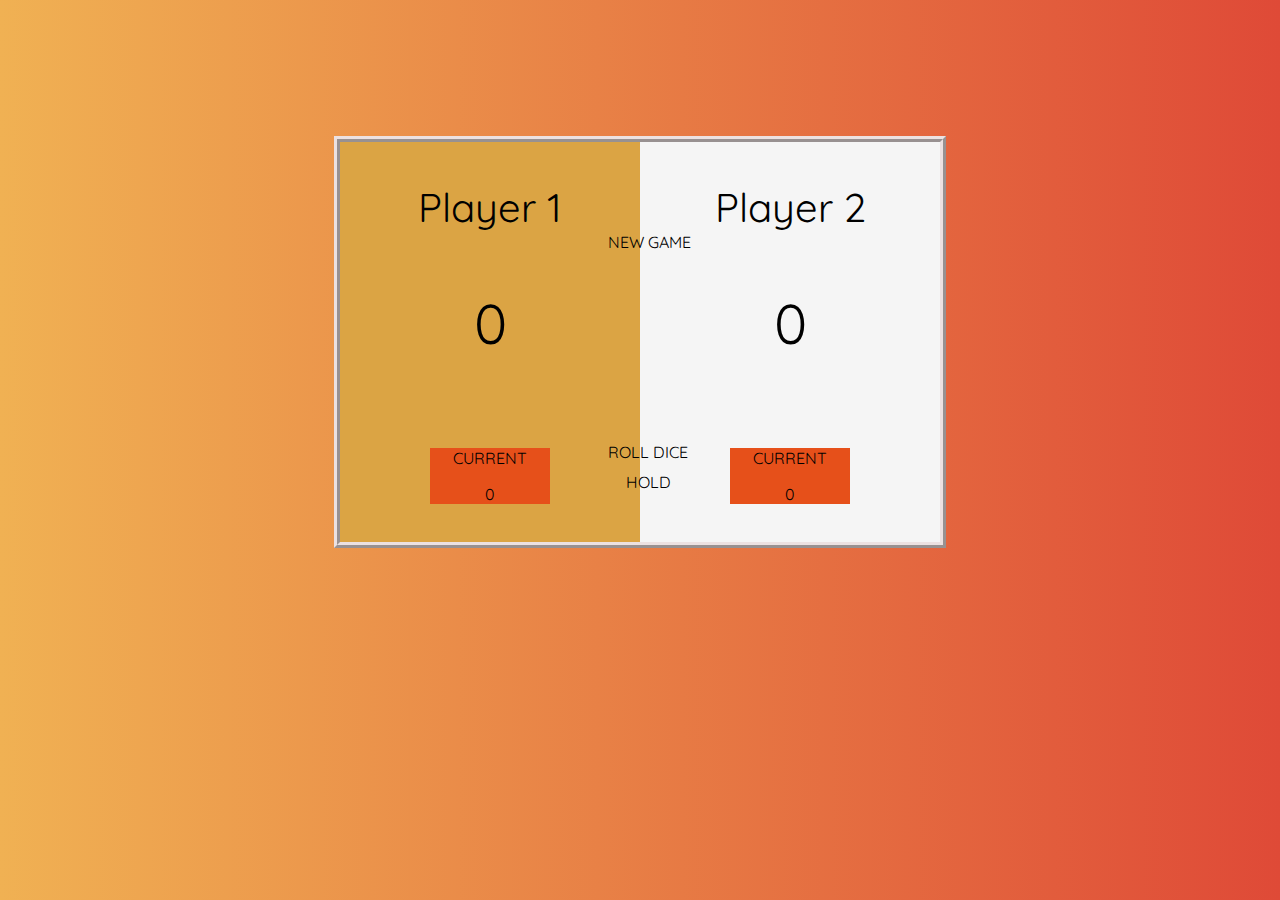
==== dicegame2/index.html @ 22f978c8 "copied files, finished initial layout" ====
<!DOCTYPE html>
<html lang="en">

<head>
    <meta charset="UTF-8">
    <meta name="viewport" content="width=device-width, initial-scale=1.0">
    <link rel="stylesheet" href="main.css">
    <title>Dice Game</title>
</head>

<body>

    <div class="container" div style="width:600px; margin:0 auto;">
        <button id="restart">NEW GAME</button>
        <div class="box1">
            <p id="player1">Player 1</p>
            <p id="score1">0</p>
            <div class="current1">
                <p id="currenttext1">CURRENT</p>
                <p id="currentscore1">0</p>
            </div>
        </div>

        <div class="box2">
            <p id="player2">Player 2</p>
            <p id="score2">0</p>
            <div class="current2">
                <p id="currenttext2">CURRENT</p>
                <p id="currentscore2">0</p>
            </div>
            
        </div>

        <div class="dice">
            <img id="diceImg" src="" width="25%" height="25%">
        </div>
        <button id="roll">ROLL DICE</button>
        <button id="hold">HOLD</button>
    </div>


    <script src="script.js"></script>
</body>

</html>
---- dicegame2/main.css ----
@import url('https://fonts.googleapis.com/css2?family=Sriracha&display=swap');
@import url('https://fonts.googleapis.com/css2?family=Quicksand:wght@300&display=swap');

body {
    height: 700px;
    background-color: red; 
    background-image: linear-gradient(to right , rgb(240, 177, 83) , rgb(223, 74, 55)); 
    font-family: monospace;
    padding-top: 10%;
}

.box1 {
    font-family: "Quicksand", monospace;
    background: rgb(219, 164, 68);
    text-align: center;
    width: 500px;
}

.box2 {
    font-family: "Quicksand", monospace;
    background: whitesmoke;
    width: 500px;
    text-align: center;
}

.container {
    display: flex;
    flex-direction: row;
    position: relative;
    border: rgb(236, 225, 225) solid 6px;
    border-style: ridge;
    height: 400px;
    width: 1000px;
}

#player1 {
    font-size: 250%;
    text-align: center;
}

#player2 {
    font-size: 250%;
    text-align: center;
}

#score1 {
    font-size: 350%;
    text-align: center;
}

#score2 {
    font-size: 350%;
    text-align: center;
}

.current1 {
    margin: 30%;
    border: red;
    background-color: rgb(230, 80, 26);
}

#currenttext1 {

}

#currentscore1 {

}

.current2 {
    margin: 30%;
    border: red;
    background-color: rgb(230, 80, 26);
}

#currenttext2 {

}

#currentscore2 {

}



/*start again button*/
#restart::before {
    font-family: fontAwesome;
    content: "\f067\00a0";
}
#restart {
    font-family: "Quicksand", monospace;
    font-size: 100%;
    border: none;
    background: none;
    position: absolute;
    padding-left: 42%;
    padding-top: 15%;
}




/*roll button*/
#roll::before {
    font-family: fontAwesome;
    content: "\f067\00a0";
}
#roll {
    font-family: "Quicksand", monospace;
    font-size: 100%;
    border: none;
    background: none;
    position: absolute;
    padding-top: 50%;
    padding-left: 42%;
}

#hold::before {
    font-family: fontAwesome;
    content: "\f067\00a0";
}
#hold {
    font-family: "Quicksand", monospace;
    font-size: 100%;
    border: none;
    background: none;
    position: absolute;
    padding-top: 55%;
    padding-left: 45%;
}


#diceImg {
    display: none;
    padding-left: 37%;
}
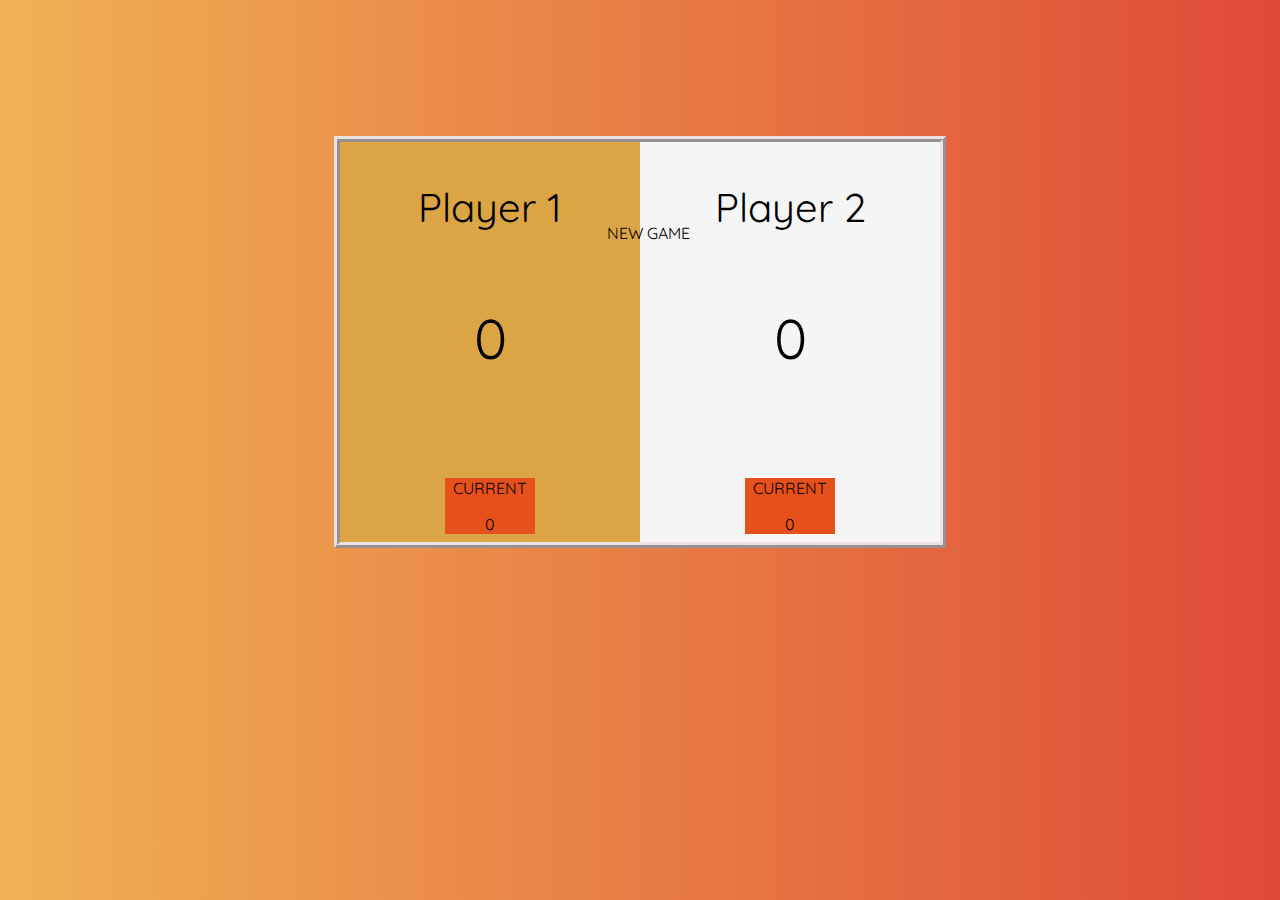
==== commit 93c2f099: "tidied up html and css, started js code" ====
--- a/dicegame2/index.html
+++ b/dicegame2/index.html
@@ -4,6 +4,7 @@
 <head>
     <meta charset="UTF-8">
     <meta name="viewport" content="width=device-width, initial-scale=1.0">
+    <script src="https://kit.fontawesome.com/b6897e3d2a.js" crossorigin="anonymous"></script>
     <link rel="stylesheet" href="main.css">
     <title>Dice Game</title>
 </head>
@@ -11,31 +12,35 @@
 <body>
 
     <div class="container" div style="width:600px; margin:0 auto;">
-        <button id="restart">NEW GAME</button>
+        <img id="diceImg" src="" width="20%" height="20%">
+        
+
         <div class="box1">
             <p id="player1">Player 1</p>
             <p id="score1">0</p>
             <div class="current1">
-                <p id="currenttext1">CURRENT</p>
+                <p>CURRENT</p>
                 <p id="currentscore1">0</p>
             </div>
+        </div>
+
+        <div class="buttonbox">
+            <button id="restart">NEW GAME</button>
+            <button id="roll">ROLL DICE</button>
+            <button id="hold">HOLD</button>
         </div>
 
         <div class="box2">
             <p id="player2">Player 2</p>
             <p id="score2">0</p>
             <div class="current2">
-                <p id="currenttext2">CURRENT</p>
+                <p>CURRENT</p>
                 <p id="currentscore2">0</p>
-            </div>
-            
+            </div> 
         </div>
 
-        <div class="dice">
-            <img id="diceImg" src="" width="25%" height="25%">
-        </div>
-        <button id="roll">ROLL DICE</button>
-        <button id="hold">HOLD</button>
+       
+
     </div>
 
 
--- a/dicegame2/main.css
+++ b/dicegame2/main.css
@@ -44,17 +44,19 @@
 }
 
 #score1 {
+    padding-top: 5%;
     font-size: 350%;
     text-align: center;
 }
 
 #score2 {
+    padding-top: 5%;
     font-size: 350%;
     text-align: center;
 }
 
 .current1 {
-    margin: 30%;
+    margin: 35%;
     border: red;
     background-color: rgb(230, 80, 26);
 }
@@ -68,7 +70,7 @@
 }
 
 .current2 {
-    margin: 30%;
+    margin: 35%;
     border: red;
     background-color: rgb(230, 80, 26);
 }
@@ -81,58 +83,61 @@
 
 }
 
+/*dice*/
 
+#diceImg {
+    display: none;
+    position: absolute;
+    width: 15%;
+    padding-left: 42.5%;
+    padding-top: 25%;
+}
+
+.buttonbox {
+    position: absolute;
+    width: 150px;
+    left: 245px;
+    top: 80px;
+}
 
 /*start again button*/
 #restart::before {
     font-family: fontAwesome;
-    content: "\f067\00a0";
+    content: "\f055\00a0";
 }
 #restart {
+    margin-bottom: 150%;
     font-family: "Quicksand", monospace;
     font-size: 100%;
     border: none;
     background: none;
-    position: absolute;
-    padding-left: 42%;
-    padding-top: 15%;
+}
+
+/*roll button*/
+#roll::before {
+    font-family: fontAwesome;
+    content: "\f055\00a0";
+}
+#roll {
+    display: none;
+    font-family: "Quicksand", monospace;
+    font-size: 100%;
+    border: none;
+    background: none;
+}
+
+#hold::before {
+    font-family: fontAwesome;
+    content: "\f055\00a0";
+}
+#hold {
+    display: none;
+    font-family: "Quicksand", monospace;
+    font-size: 100%;
+    border: none;
+    background: none;
 }
 
 
 
 
-/*roll button*/
-#roll::before {
-    font-family: fontAwesome;
-    content: "\f067\00a0";
-}
-#roll {
-    font-family: "Quicksand", monospace;
-    font-size: 100%;
-    border: none;
-    background: none;
-    position: absolute;
-    padding-top: 50%;
-    padding-left: 42%;
-}
-
-#hold::before {
-    font-family: fontAwesome;
-    content: "\f067\00a0";
-}
-#hold {
-    font-family: "Quicksand", monospace;
-    font-size: 100%;
-    border: none;
-    background: none;
-    position: absolute;
-    padding-top: 55%;
-    padding-left: 45%;
-}
-
-
-#diceImg {
-    display: none;
-    padding-left: 37%;
-}
-
